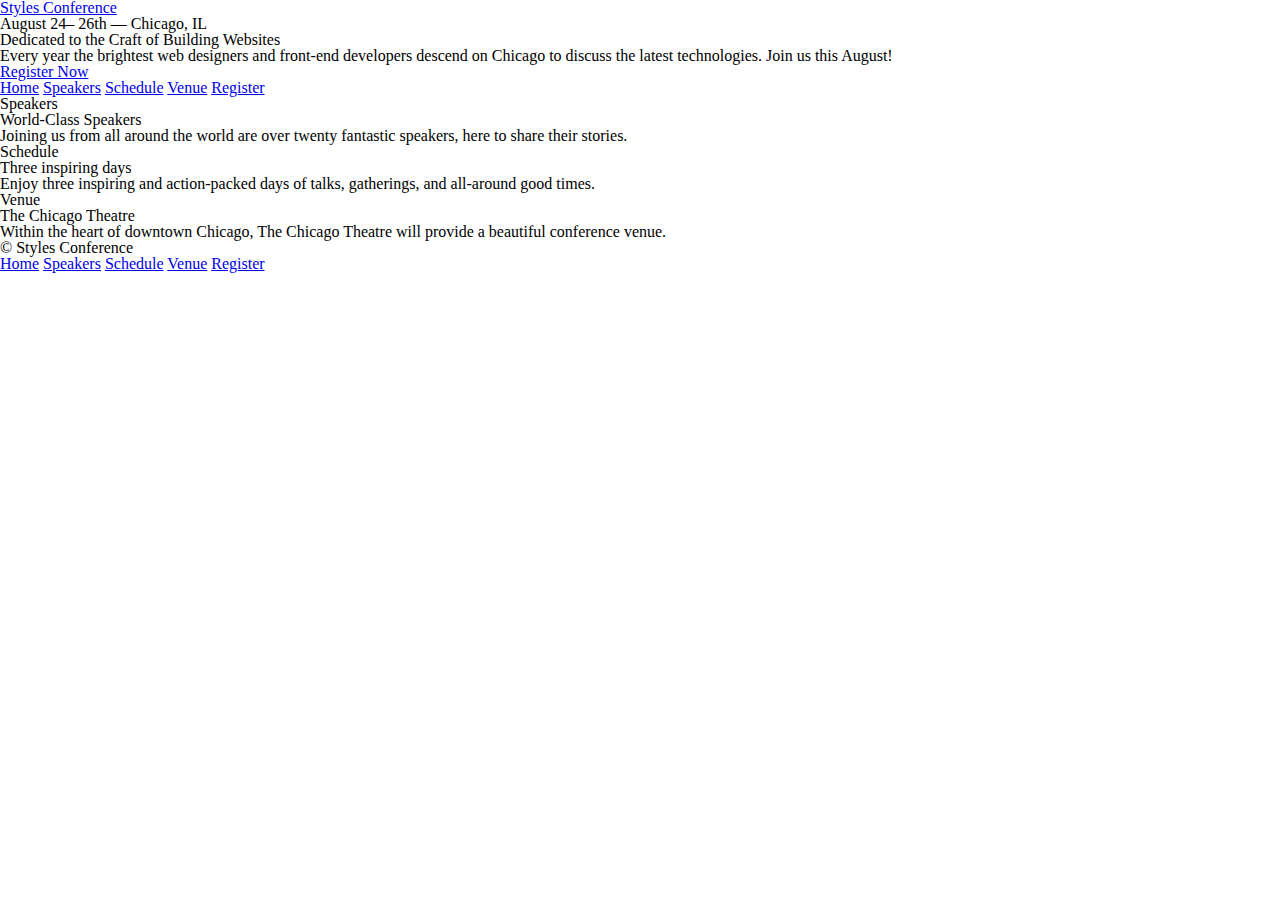
==== index.html @ 4da67114 "feb 13" ====
<!DOCTYPE html>
<html lang="en">
    <head>
        <meta charset="utf-8">
        <title>Styles Conference</title>
        <link rel="stylesheet" href="assets/stylesheets/main.css">
    </head>
    <body>
        <header>
            <h1>
                <a href="index.html">Styles Conference</a>
            </h1>
            <h3>August 24&ndash; 26th &mdash; Chicago, IL</h3>

            <section>
                <h2>Dedicated to the Craft of Building Websites</h2>
                <p>Every year the brightest web designers and front-end developers descend on Chicago to discuss the latest technologies. Join us this August!</p>
                <a href="register.html">Register Now</a>
            </section>
            <nav>
                <a href="index.html">Home</a>
                <a href="speakers.html">Speakers</a>
                <a href="schedule.html">Schedule</a>
                <a href="venue.html">Venue</a>
                <a href="register.html">Register</a>
            </nav>
        </header>

        <section>
            <section>
                <h5>Speakers</h5>
                <h3>World-Class Speakers</h3>
                <p>Joining us from all around the world are over twenty fantastic speakers, here to share their stories.</p>
            </section>
            <section>
                <h5>Schedule</h5>
                <h3>Three inspiring days</h3>
                <p>Enjoy three inspiring and action-packed days of talks, gatherings, and all-around good times.</p>
            </section>
            <section>
                <h5>Venue</h5>
                <h3>The Chicago Theatre</h3>
                <p>Within the heart of downtown Chicago, The Chicago Theatre will provide a beautiful conference venue.</p>
            </section>
        </section>
        <footer>
            <small>&copy; Styles Conference</small>
            <nav>
                <a href="index.html">Home</a>
                <a href="speakers.html">Speakers</a>
                <a href="schedule.html">Schedule</a>
                <a href="venue.html">Venue</a>
                <a href="register.html">Register</a>
            </nav>
        </footer>

    </body>
</html>
---- assets/stylesheets/main.css ----
/* http://meyerweb.com/eric/tools/css/reset/ 2. v2.0 | 20110126
  License: none (public domain)
*/

html, body, div, span, applet, object, iframe,
h1, h2, h3, h4, h5, h6, p, blockquote, pre,
a, abbr, acronym, address, big, cite, code,
del, dfn, em, img, ins, kbd, q, s, samp,
small, strike, strong, sub, sup, tt, var,
b, u, i, center,
dl, dt, dd, ol, ul, li,
fieldset, form, label, legend,
table, caption, tbody, tfoot, thead, tr, th, td,
article, aside, canvas, details, embed,
figure, figcaption, footer, header, hgroup,
menu, nav, output, ruby, section, summary,
time, mark, audio, video {
  margin: 0;
  padding: 0;
  border: 0;
  font-size: 100%;
  font: inherit;
  vertical-align: baseline;
}
/* HTML5 display-role reset for older browsers */
article, aside, details, figcaption, figure,
footer, header, hgroup, menu, nav, section {
  display: block;
}
body {
  line-height: 1;
}
ol, ul {
  list-style: none;
}
blockquote, q {
  quotes: none;
}
blockquote:before, blockquote:after,
q:before, q:after {
  content: '';
  content: none;
}
table {
  border-collapse: collapse;
  border-spacing: 0;
}
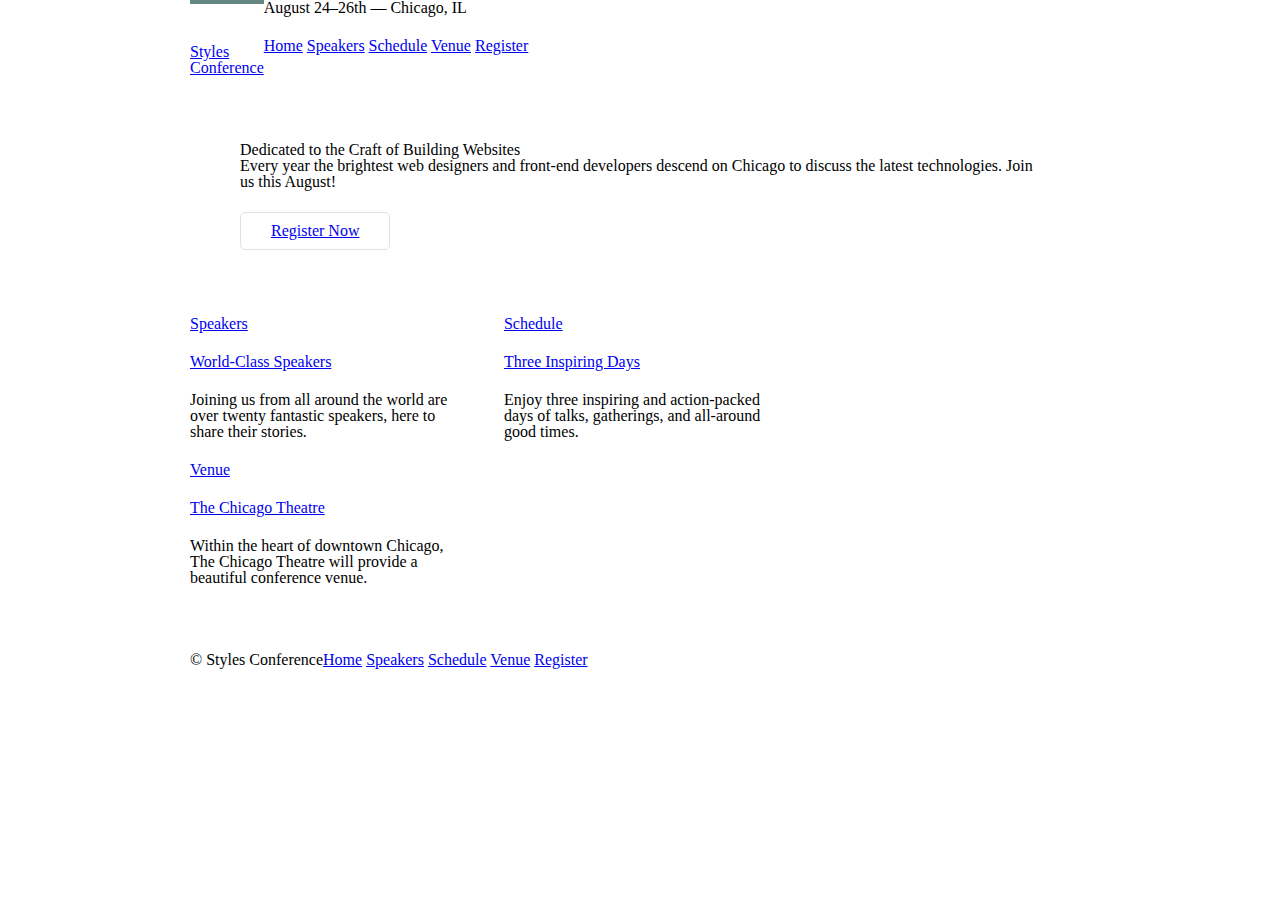
==== commit e8f10389: "march 18" ====
--- a/index.html
+++ b/index.html
@@ -1,58 +1,79 @@
 <!DOCTYPE html>
 <html lang="en">
-    <head>
-        <meta charset="utf-8">
-        <title>Styles Conference</title>
-        <link rel="stylesheet" href="assets/stylesheets/main.css">
-    </head>
-    <body>
-        <header>
-            <h1>
-                <a href="index.html">Styles Conference</a>
-            </h1>
-            <h3>August 24&ndash; 26th &mdash; Chicago, IL</h3>
+  <head>
+    <meta charset="utf-8" />
+    <title>Styles Conference</title>
+    <link rel="stylesheet" href="assets/stylesheets/main.css" />
+  </head>
+  <body>
+    <header class="container group">
+      <h1 class="logo">
+        <a href="index.html"
+          >Styles <br />
+          Conference</a
+        >
+      </h1>
+      <h3>August 24&ndash;26th &mdash; Chicago, IL</h3>
+      <nav>
+        <a href="index.html">Home</a>
+        <a href="speakers.html">Speakers</a>
+        <a href="schedule.html">Schedule</a>
+        <a href="venue.html">Venue</a>
+        <a href="register.html">Register</a>
+      </nav>
+    </header>
 
-            <section>
-                <h2>Dedicated to the Craft of Building Websites</h2>
-                <p>Every year the brightest web designers and front-end developers descend on Chicago to discuss the latest technologies. Join us this August!</p>
-                <a href="register.html">Register Now</a>
-            </section>
-            <nav>
-                <a href="index.html">Home</a>
-                <a href="speakers.html">Speakers</a>
-                <a href="schedule.html">Schedule</a>
-                <a href="venue.html">Venue</a>
-                <a href="register.html">Register</a>
-            </nav>
-        </header>
+    <section class="hero container">
+      <h2>Dedicated to the Craft of Building Websites</h2>
+      <p>
+        Every year the brightest web designers and front-end developers descend
+        on Chicago to discuss the latest technologies. Join us this August!
+      </p>
+      <a class="btn btn-alt" href="register.html">Register Now</a>
+    </section>
 
-        <section>
-            <section>
-                <h5>Speakers</h5>
-                <h3>World-Class Speakers</h3>
-                <p>Joining us from all around the world are over twenty fantastic speakers, here to share their stories.</p>
-            </section>
-            <section>
-                <h5>Schedule</h5>
-                <h3>Three inspiring days</h3>
-                <p>Enjoy three inspiring and action-packed days of talks, gatherings, and all-around good times.</p>
-            </section>
-            <section>
-                <h5>Venue</h5>
-                <h3>The Chicago Theatre</h3>
-                <p>Within the heart of downtown Chicago, The Chicago Theatre will provide a beautiful conference venue.</p>
-            </section>
-        </section>
-        <footer>
-            <small>&copy; Styles Conference</small>
-            <nav>
-                <a href="index.html">Home</a>
-                <a href="speakers.html">Speakers</a>
-                <a href="schedule.html">Schedule</a>
-                <a href="venue.html">Venue</a>
-                <a href="register.html">Register</a>
-            </nav>
-        </footer>
+    <section class="grid">
+      <section class="col-1-3">
+        <a href="speakers.html">
+          <h5>Speakers</h5>
+          <h3>World-Class Speakers</h3>
+        </a>
+        <p>
+          Joining us from all around the world are over twenty fantastic
+          speakers, here to share their stories.
+        </p>
+      </section>
+      <section class="col-1-3">
+        <a href="schedule.html">
+          <h5>Schedule</h5>
+          <h3>Three Inspiring Days</h3>
+        </a>
+        <p>
+          Enjoy three inspiring and action-packed days of talks, gatherings, and
+          all-around good times.
+        </p>
+      </section>
+      <section class="col-1-3">
+        <a href="venue.html">
+          <h5>Venue</h5>
+          <h3>The Chicago Theatre</h3>
+        </a>
+        <p>
+          Within the heart of downtown Chicago, The Chicago Theatre will provide
+          a beautiful conference venue.
+        </p>
+      </section>
+    </section>
 
-    </body>
+    <footer class="primary-footer container group">
+      <small>&copy; Styles Conference</small>
+      <nav>
+        <a href="index.html">Home</a>
+        <a href="speakers.html">Speakers</a>
+        <a href="schedule.html">Schedule</a>
+        <a href="venue.html">Venue</a>
+        <a href="register.html">Register</a>
+      </nav>
+    </footer>
+  </body>
 </html>
--- a/assets/stylesheets/main.css
+++ b/assets/stylesheets/main.css
@@ -1,20 +1,84 @@
-/* http://meyerweb.com/eric/tools/css/reset/ 2. v2.0 | 20110126
-  License: none (public domain)
-*/
-
-html, body, div, span, applet, object, iframe,
-h1, h2, h3, h4, h5, h6, p, blockquote, pre,
-a, abbr, acronym, address, big, cite, code,
-del, dfn, em, img, ins, kbd, q, s, samp,
-small, strike, strong, sub, sup, tt, var,
-b, u, i, center,
-dl, dt, dd, ol, ul, li,
-fieldset, form, label, legend,
-table, caption, tbody, tfoot, thead, tr, th, td,
-article, aside, canvas, details, embed,
-figure, figcaption, footer, header, hgroup,
-menu, nav, output, ruby, section, summary,
-time, mark, audio, video {
+html,
+body,
+div,
+span,
+applet,
+object,
+iframe,
+h1,
+h2,
+h3,
+h4,
+h5,
+h6,
+p,
+blockquote,
+pre,
+a,
+abbr,
+acronym,
+address,
+big,
+cite,
+code,
+del,
+dfn,
+em,
+img,
+ins,
+kbd,
+q,
+s,
+samp,
+small,
+strike,
+strong,
+sub,
+sup,
+tt,
+var,
+b,
+u,
+i,
+center,
+dl,
+dt,
+dd,
+ol,
+ul,
+li,
+fieldset,
+form,
+label,
+legend,
+table,
+caption,
+tbody,
+tfoot,
+thead,
+tr,
+th,
+td,
+article,
+aside,
+canvas,
+details,
+embed,
+figure,
+figcaption,
+footer,
+header,
+hgroup,
+menu,
+nav,
+output,
+ruby,
+section,
+summary,
+time,
+mark,
+audio,
+video {
   margin: 0;
   padding: 0;
   border: 0;
@@ -22,26 +86,112 @@
   font: inherit;
   vertical-align: baseline;
 }
-/* HTML5 display-role reset for older browsers */
-article, aside, details, figcaption, figure,
-footer, header, hgroup, menu, nav, section {
+article,
+aside,
+details,
+figcaption,
+figure,
+footer,
+header,
+hgroup,
+menu,
+nav,
+section {
   display: block;
 }
 body {
   line-height: 1;
 }
-ol, ul {
+ol,
+ul {
   list-style: none;
 }
-blockquote, q {
+blockquote,
+q {
   quotes: none;
 }
-blockquote:before, blockquote:after,
-q:before, q:after {
-  content: '';
+blockquote:before,
+blockquote:after,
+q:before,
+q:after {
+  content: "";
   content: none;
 }
 table {
   border-collapse: collapse;
   border-spacing: 0;
-}+}
+*,
+*:before,
+*:after {
+  box-sizing: border-box;
+}
+.container,
+.grid {
+  margin: 0 auto;
+  width: 960px;
+}
+.container {
+  padding-left: 30px;
+  padding-right: 30px;
+}
+.grid,
+.col-1-3,
+.col-2-3 {
+  padding-left: 15px;
+  padding-right: 15px;
+}
+.col-1-3,
+.col-2-3 {
+  display: inline-block;
+  vertical-align: top;
+}
+.col-1-3 {
+  width: 33.33%;
+}
+.col-2-3 {
+  width: 66.66%;
+}
+.group:before,
+.group:after {
+  content: "";
+  display: table;
+}
+.group:after {
+  clear: both;
+}
+.group {
+  clear: both;
+  *zoom: 1;
+}
+h1,
+h3,
+h4,
+h5,
+p {
+  margin-bottom: 22px;
+}
+.btn {
+  border-radius: 5px;
+  display: inline-block;
+  margin: 0;
+}
+.btn-alt {
+  border: 1px solid #dfe2e5;
+  padding: 10px 30px;
+}
+.logo {
+  border-top: 4px solid #648880;
+  float: left;
+  padding: 40px 0 22px;
+}
+.primary-footer {
+  padding-bottom: 44px;
+  padding-top: 44px;
+}
+.primary-footer small {
+  float: left;
+}
+.hero {
+  padding: 22px 80px 66px;
+}
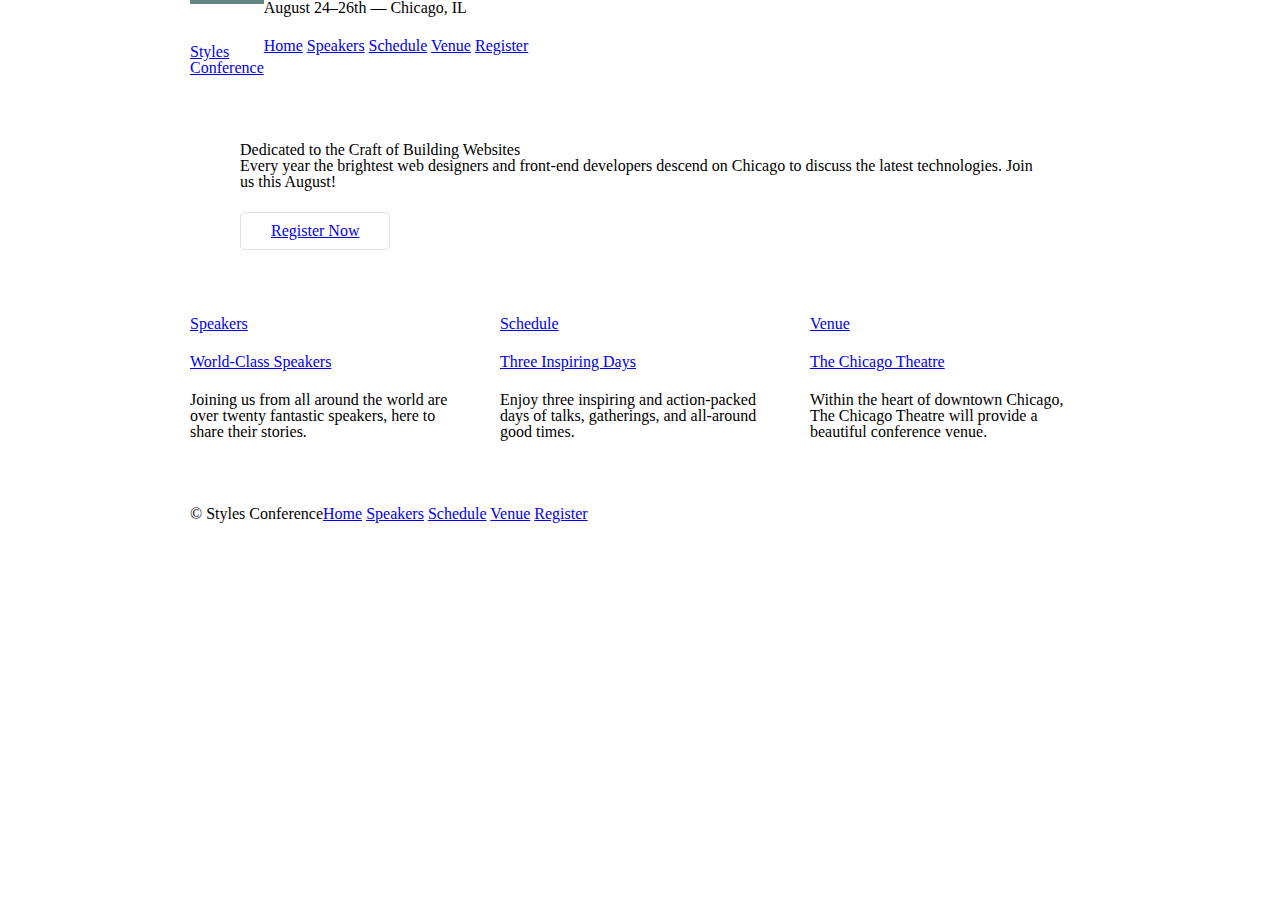
==== commit 96c21b39: "march 18" ====
--- a/index.html
+++ b/index.html
@@ -1,19 +1,24 @@
 <!DOCTYPE html>
 <html lang="en">
+
   <head>
-    <meta charset="utf-8" />
+    <meta charset="utf-8">
     <title>Styles Conference</title>
-    <link rel="stylesheet" href="assets/stylesheets/main.css" />
+    <link rel="stylesheet" href="assets/stylesheets/main.css">
   </head>
+
   <body>
+
+    <!-- Header -->
+
     <header class="container group">
+
       <h1 class="logo">
-        <a href="index.html"
-          >Styles <br />
-          Conference</a
-        >
+        <a href="index.html">Styles <br> Conference</a>
       </h1>
+
       <h3>August 24&ndash;26th &mdash; Chicago, IL</h3>
+
       <nav>
         <a href="index.html">Home</a>
         <a href="speakers.html">Speakers</a>
@@ -21,52 +26,63 @@
         <a href="venue.html">Venue</a>
         <a href="register.html">Register</a>
       </nav>
+
     </header>
 
+    <!-- Hero -->
+
     <section class="hero container">
+
       <h2>Dedicated to the Craft of Building Websites</h2>
-      <p>
-        Every year the brightest web designers and front-end developers descend
-        on Chicago to discuss the latest technologies. Join us this August!
-      </p>
+
+      <p>Every year the brightest web designers and front-end developers descend on Chicago to discuss the latest technologies. Join us this August!</p>
+
       <a class="btn btn-alt" href="register.html">Register Now</a>
+
     </section>
 
+    <!-- Teasers -->
+
     <section class="grid">
+
+      <!-- Speakers -->
+
       <section class="col-1-3">
         <a href="speakers.html">
           <h5>Speakers</h5>
           <h3>World-Class Speakers</h3>
         </a>
-        <p>
-          Joining us from all around the world are over twenty fantastic
-          speakers, here to share their stories.
-        </p>
-      </section>
-      <section class="col-1-3">
+        <p>Joining us from all around the world are over twenty fantastic speakers, here to share their stories.</p>
+      </section><!--
+
+      Schedule
+
+      --><section class="col-1-3">
         <a href="schedule.html">
           <h5>Schedule</h5>
           <h3>Three Inspiring Days</h3>
         </a>
-        <p>
-          Enjoy three inspiring and action-packed days of talks, gatherings, and
-          all-around good times.
-        </p>
-      </section>
-      <section class="col-1-3">
+        <p>Enjoy three inspiring and action-packed days of talks, gatherings, and all-around good times.</p>
+      </section><!--
+
+      Venue
+
+      --><section class="col-1-3">
         <a href="venue.html">
           <h5>Venue</h5>
           <h3>The Chicago Theatre</h3>
         </a>
-        <p>
-          Within the heart of downtown Chicago, The Chicago Theatre will provide
-          a beautiful conference venue.
-        </p>
+        <p>Within the heart of downtown Chicago, The Chicago Theatre will provide a beautiful conference venue.</p>
       </section>
+
     </section>
 
+    <!-- Footer -->
+
     <footer class="primary-footer container group">
+
       <small>&copy; Styles Conference</small>
+
       <nav>
         <a href="index.html">Home</a>
         <a href="speakers.html">Speakers</a>
@@ -74,6 +90,8 @@
         <a href="venue.html">Venue</a>
         <a href="register.html">Register</a>
       </nav>
+
     </footer>
+
   </body>
-</html>
+</html>--- a/assets/stylesheets/main.css
+++ b/assets/stylesheets/main.css
@@ -1,84 +1,21 @@
-html,
-body,
-div,
-span,
-applet,
-object,
-iframe,
-h1,
-h2,
-h3,
-h4,
-h5,
-h6,
-p,
-blockquote,
-pre,
-a,
-abbr,
-acronym,
-address,
-big,
-cite,
-code,
-del,
-dfn,
-em,
-img,
-ins,
-kbd,
-q,
-s,
-samp,
-small,
-strike,
-strong,
-sub,
-sup,
-tt,
-var,
-b,
-u,
-i,
-center,
-dl,
-dt,
-dd,
-ol,
-ul,
-li,
-fieldset,
-form,
-label,
-legend,
-table,
-caption,
-tbody,
-tfoot,
-thead,
-tr,
-th,
-td,
-article,
-aside,
-canvas,
-details,
-embed,
-figure,
-figcaption,
-footer,
-header,
-hgroup,
-menu,
-nav,
-output,
-ruby,
-section,
-summary,
-time,
-mark,
-audio,
-video {
+/* http://meyerweb.com/eric/tools/css/reset/
+   v2.0 | 20110126
+   License: none (public domain)
+*/
+
+html, body, div, span, applet, object, iframe,
+h1, h2, h3, h4, h5, h6, p, blockquote, pre,
+a, abbr, acronym, address, big, cite, code,
+del, dfn, em, img, ins, kbd, q, s, samp,
+small, strike, strong, sub, sup, tt, var,
+b, u, i, center,
+dl, dt, dd, ol, ul, li,
+fieldset, form, label, legend,
+table, caption, tbody, tfoot, thead, tr, th, td,
+article, aside, canvas, details, embed,
+figure, figcaption, footer, header, hgroup,
+menu, nav, output, ruby, section, summary,
+time, mark, audio, video {
   margin: 0;
   padding: 0;
   border: 0;
@@ -86,45 +23,42 @@
   font: inherit;
   vertical-align: baseline;
 }
-article,
-aside,
-details,
-figcaption,
-figure,
-footer,
-header,
-hgroup,
-menu,
-nav,
-section {
+/* HTML5 display-role reset for older browsers */
+article, aside, details, figcaption, figure,
+footer, header, hgroup, menu, nav, section {
   display: block;
 }
 body {
   line-height: 1;
 }
-ol,
-ul {
+ol, ul {
   list-style: none;
 }
-blockquote,
-q {
+blockquote, q {
   quotes: none;
 }
-blockquote:before,
-blockquote:after,
-q:before,
-q:after {
-  content: "";
+blockquote:before, blockquote:after,
+q:before, q:after {
+  content: '';
   content: none;
 }
 table {
   border-collapse: collapse;
   border-spacing: 0;
 }
+
+/*
+  ========================================
+  Grid
+  ========================================
+*/
+
 *,
 *:before,
 *:after {
-  box-sizing: border-box;
+  -webkit-box-sizing: border-box;
+     -moz-box-sizing: border-box;
+          box-sizing: border-box;
 }
 .container,
 .grid {
@@ -142,7 +76,7 @@
   padding-right: 15px;
 }
 .col-1-3,
-.col-2-3 {
+.col-2-3  {
   display: inline-block;
   vertical-align: top;
 }
@@ -152,6 +86,13 @@
 .col-2-3 {
   width: 66.66%;
 }
+
+/*
+  ========================================
+  Clearfix
+  ========================================
+*/
+
 .group:before,
 .group:after {
   content: "";
@@ -164,13 +105,23 @@
   clear: both;
   *zoom: 1;
 }
-h1,
-h3,
-h4,
-h5,
-p {
+
+/*
+  ========================================
+  Typography
+  ========================================
+*/
+
+h1, h3, h4, h5, p {
   margin-bottom: 22px;
 }
+
+/*
+  ========================================
+  Buttons
+  ========================================
+*/
+
 .btn {
   border-radius: 5px;
   display: inline-block;
@@ -180,11 +131,25 @@
   border: 1px solid #dfe2e5;
   padding: 10px 30px;
 }
+
+/*
+  ========================================
+  Primary header
+  ========================================
+*/
+
 .logo {
   border-top: 4px solid #648880;
   float: left;
-  padding: 40px 0 22px;
+  padding: 40px 0 22px 0;
 }
+
+/*
+  ========================================
+  Primary footer
+  ========================================
+*/
+
 .primary-footer {
   padding-bottom: 44px;
   padding-top: 44px;
@@ -192,6 +157,14 @@
 .primary-footer small {
   float: left;
 }
+
+/*
+  ========================================
+  Home
+  ========================================
+*/
+
 .hero {
-  padding: 22px 80px 66px;
+  padding: 22px 80px 66px 80px;
 }
+
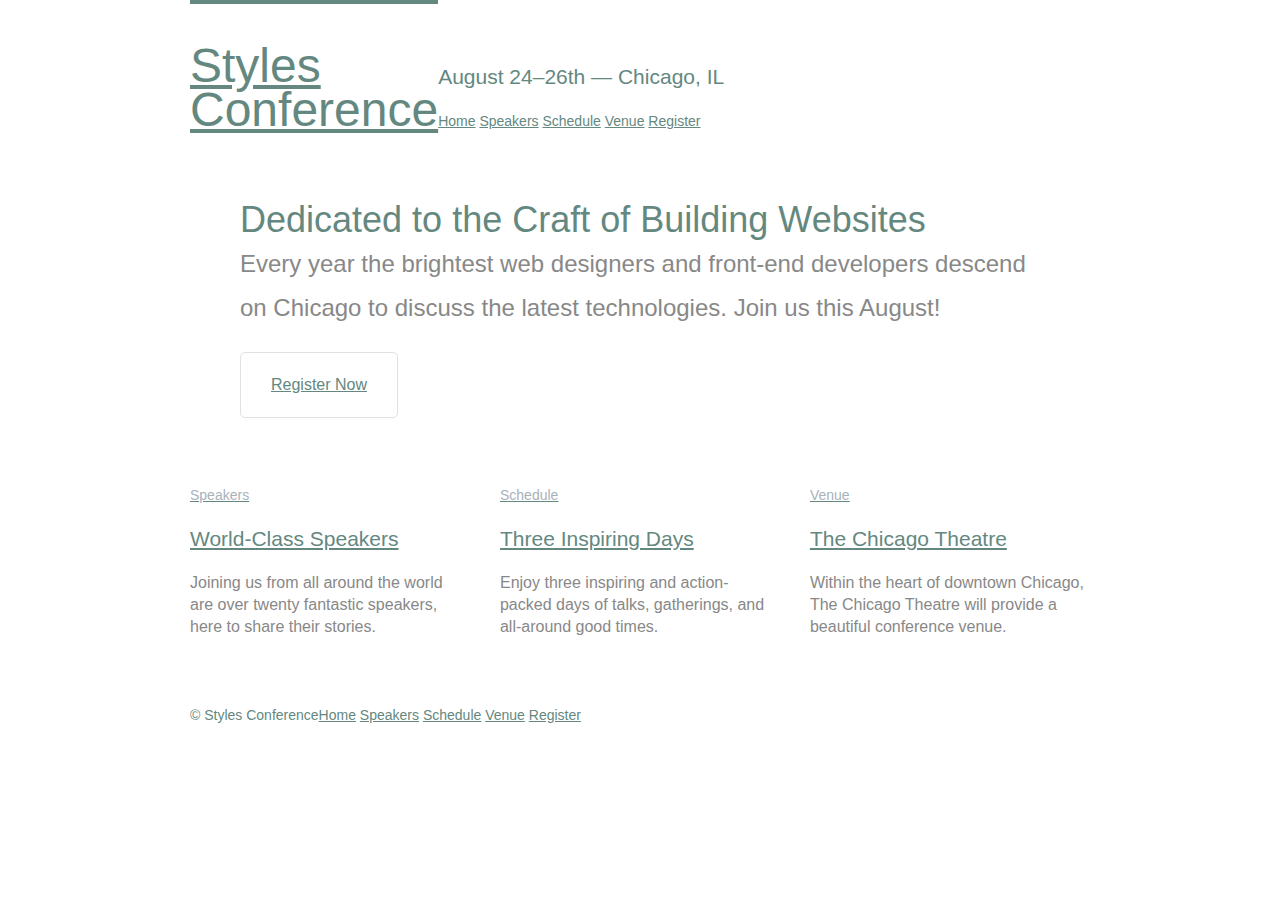
==== commit fd534023: "march-22" ====
--- a/index.html
+++ b/index.html
@@ -17,9 +17,9 @@
         <a href="index.html">Styles <br> Conference</a>
       </h1>
 
-      <h3>August 24&ndash;26th &mdash; Chicago, IL</h3>
+      <h3 class="tagline">August 24&ndash;26th &mdash; Chicago, IL</h3>
 
-      <nav>
+      <nav class="primary-nav">
         <a href="index.html">Home</a>
         <a href="speakers.html">Speakers</a>
         <a href="schedule.html">Schedule</a>
@@ -47,7 +47,7 @@
 
       <!-- Speakers -->
 
-      <section class="col-1-3">
+      <section class="teaser col-1-3">
         <a href="speakers.html">
           <h5>Speakers</h5>
           <h3>World-Class Speakers</h3>
@@ -57,7 +57,7 @@
 
       Schedule
 
-      --><section class="col-1-3">
+      --><section class="teaser col-1-3">
         <a href="schedule.html">
           <h5>Schedule</h5>
           <h3>Three Inspiring Days</h3>
@@ -67,7 +67,7 @@
 
       Venue
 
-      --><section class="col-1-3">
+      --><section class="teaser col-1-3">
         <a href="venue.html">
           <h5>Venue</h5>
           <h3>The Chicago Theatre</h3>
--- a/assets/stylesheets/main.css
+++ b/assets/stylesheets/main.css
@@ -46,6 +46,16 @@
   border-collapse: collapse;
   border-spacing: 0;
 }
+/*
+  ========================================
+  Custom styles
+  ========================================
+*/
+body {
+  color: #888;
+  font: 300 16px/22px "Open Sans", "Helvetica Neue", Helvetica, Arial, sans-serif;
+}
+
 
 /*
   ========================================
@@ -115,7 +125,50 @@
 h1, h3, h4, h5, p {
   margin-bottom: 22px;
 }
-
+h1, h2, h3, h4 {
+  color: #648880;
+}
+
+h1 {
+  font-size: 36px;
+  line-height: 44px;
+}
+h2 {
+  font-size: 24px;
+  line-height: 44px;
+}
+h3 {
+  font-size: 21px;
+}
+h4 {
+  font-size: 18px;
+}
+h5 {
+  color: #a9b2b9;
+  font-size: 14px;
+  font-weight: 400;
+}
+strong {
+  font-weight: 400;
+}
+cite, em {
+  font-style: italic;
+}
+.teaser a:hover h3 {
+  color: #a9b2b9;
+}
+/*
+  ========================================
+  Links
+  ========================================
+*/
+
+a:hover {
+  color: #a9b2b9;
+}
+a {
+  color: #648880;
+}
 /*
   ========================================
   Buttons
@@ -141,9 +194,17 @@
 .logo {
   border-top: 4px solid #648880;
   float: left;
+  font-size: 48px;
+  line-height: 44px;
   padding: 40px 0 22px 0;
 }
 
+.tagline{margin:66px 0 22px 0}
+
+.primary-nav{
+  font-size: 14px;
+  font-weight: 400;
+}
 /*
   ========================================
   Primary footer
@@ -151,11 +212,14 @@
 */
 
 .primary-footer {
+  color: #648880;
+  font-size: 14px;
   padding-bottom: 44px;
   padding-top: 44px;
 }
 .primary-footer small {
   float: left;
+  font-weight: 400;
 }
 
 /*
@@ -165,6 +229,14 @@
 */
 
 .hero {
+  line-height: 44px;
   padding: 22px 80px 66px 80px;
 }
 
+.hero h2{
+  font-size: 36px;
+}
+
+.hero p{
+  font-size: 24px;
+}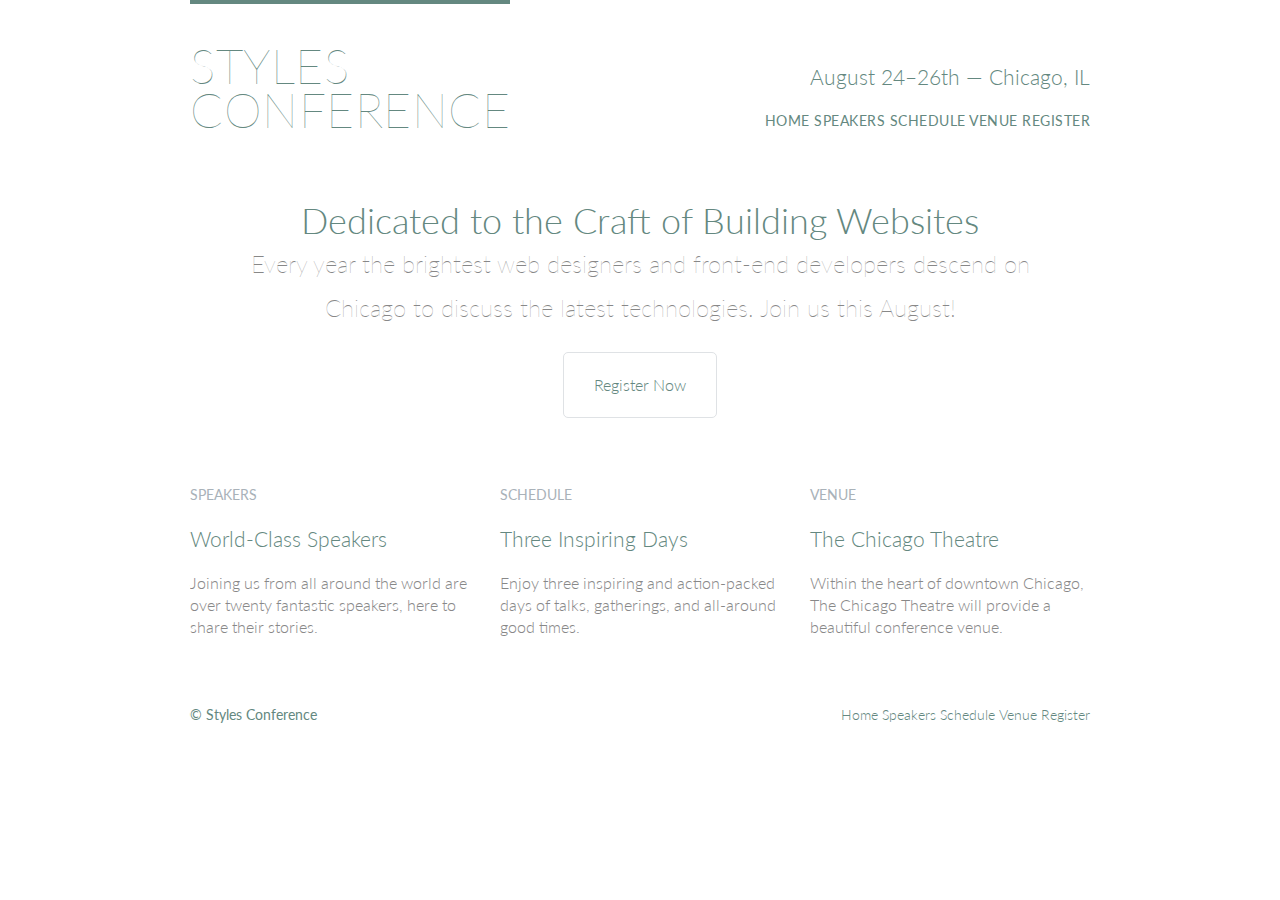
==== commit e17684a4: "april-2" ====
--- a/index.html
+++ b/index.html
@@ -5,6 +5,8 @@
     <meta charset="utf-8">
     <title>Styles Conference</title>
     <link rel="stylesheet" href="assets/stylesheets/main.css">
+    <link rel="stylesheet"
+    href="http://fonts.googleapis.com/css?family=Lato:100,300,400">
   </head>
 
   <body>
@@ -19,7 +21,7 @@
 
       <h3 class="tagline">August 24&ndash;26th &mdash; Chicago, IL</h3>
 
-      <nav class="primary-nav">
+      <nav class="nav primary-nav">
         <a href="index.html">Home</a>
         <a href="speakers.html">Speakers</a>
         <a href="schedule.html">Schedule</a>
@@ -83,7 +85,7 @@
 
       <small>&copy; Styles Conference</small>
 
-      <nav>
+      <nav class="nav">
         <a href="index.html">Home</a>
         <a href="speakers.html">Speakers</a>
         <a href="schedule.html">Schedule</a>
--- a/assets/stylesheets/main.css
+++ b/assets/stylesheets/main.css
@@ -53,7 +53,7 @@
 */
 body {
   color: #888;
-  font: 300 16px/22px "Open Sans", "Helvetica Neue", Helvetica, Arial, sans-serif;
+  font: 300 16px/22px "Lato", "Open Sans", "Helvetica Neue", Helvetica, Arial, sans-serif;
 }
 
 
@@ -147,6 +147,7 @@
   color: #a9b2b9;
   font-size: 14px;
   font-weight: 400;
+  text-transform: uppercase
 }
 strong {
   font-weight: 400;
@@ -168,7 +169,13 @@
 }
 a {
   color: #648880;
-}
+  text-decoration: none;
+}
+
+p a {
+  border-bottom: 1px solid #dfe2e5;
+}
+
 /*
   ========================================
   Buttons
@@ -195,16 +202,32 @@
   border-top: 4px solid #648880;
   float: left;
   font-size: 48px;
+  font-weight: 100;
+  letter-spacing: .5px;
   line-height: 44px;
   padding: 40px 0 22px 0;
-}
-
-.tagline{margin:66px 0 22px 0}
+  text-transform: uppercase;
+}
+
+.tagline{
+  margin:66px 0 22px 0;
+  text-align: right;
+}
 
 .primary-nav{
   font-size: 14px;
   font-weight: 400;
-}
+  letter-spacing: .5px;
+  text-transform: uppercase;
+}
+/*
+  ========================================
+  Navigation
+  ========================================
+*/
+
+.nav {text-align: right;}
+
 /*
   ========================================
   Primary footer
@@ -231,6 +254,7 @@
 .hero {
   line-height: 44px;
   padding: 22px 80px 66px 80px;
+  text-align: center;
 }
 
 .hero h2{
@@ -239,4 +263,5 @@
 
 .hero p{
   font-size: 24px;
+  font-weight: 100;
 }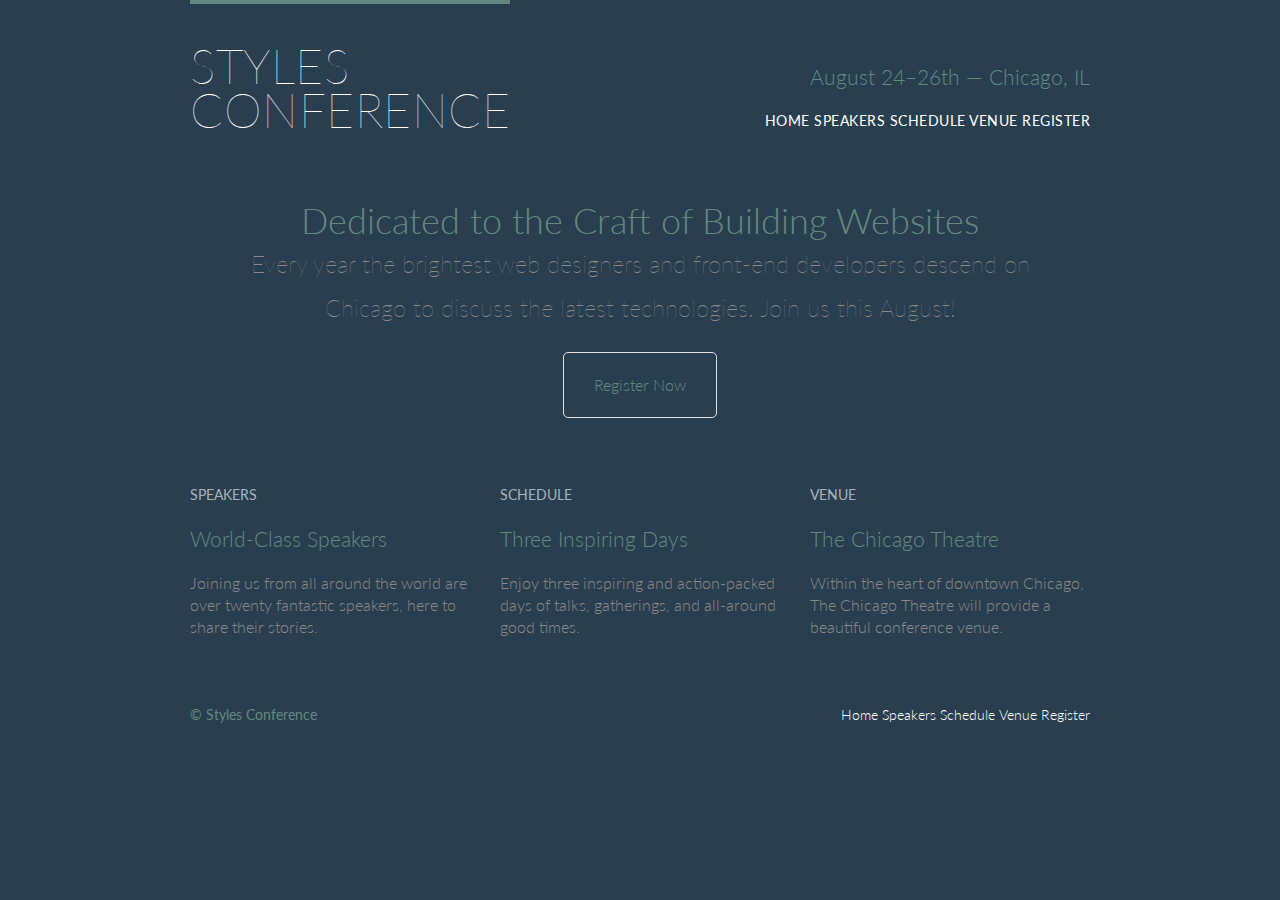
==== commit d0e6577d: "4/8" ====
--- a/index.html
+++ b/index.html
@@ -13,7 +13,7 @@
 
     <!-- Header -->
 
-    <header class="container group">
+    <header class="primary-header container group">
 
       <h1 class="logo">
         <a href="index.html">Styles <br> Conference</a>
--- a/assets/stylesheets/main.css
+++ b/assets/stylesheets/main.css
@@ -30,6 +30,9 @@
 }
 body {
   line-height: 1;
+  background: #293f50;
+  color: #888;
+  font: 300 16px/22px "Lato", "Open Sans", "Helvetica Neue", Helvetica, Arial, sans-serif;
 }
 ol, ul {
   list-style: none;
@@ -175,6 +178,14 @@
 p a {
   border-bottom: 1px solid #dfe2e5;
 }
+.primary-header a,
+.primary-footer a {
+  color: #fff;
+}
+.primary-header a:hover,
+.primary-footer a:hover {
+  color: #648880;
+}
 
 /*
   ========================================
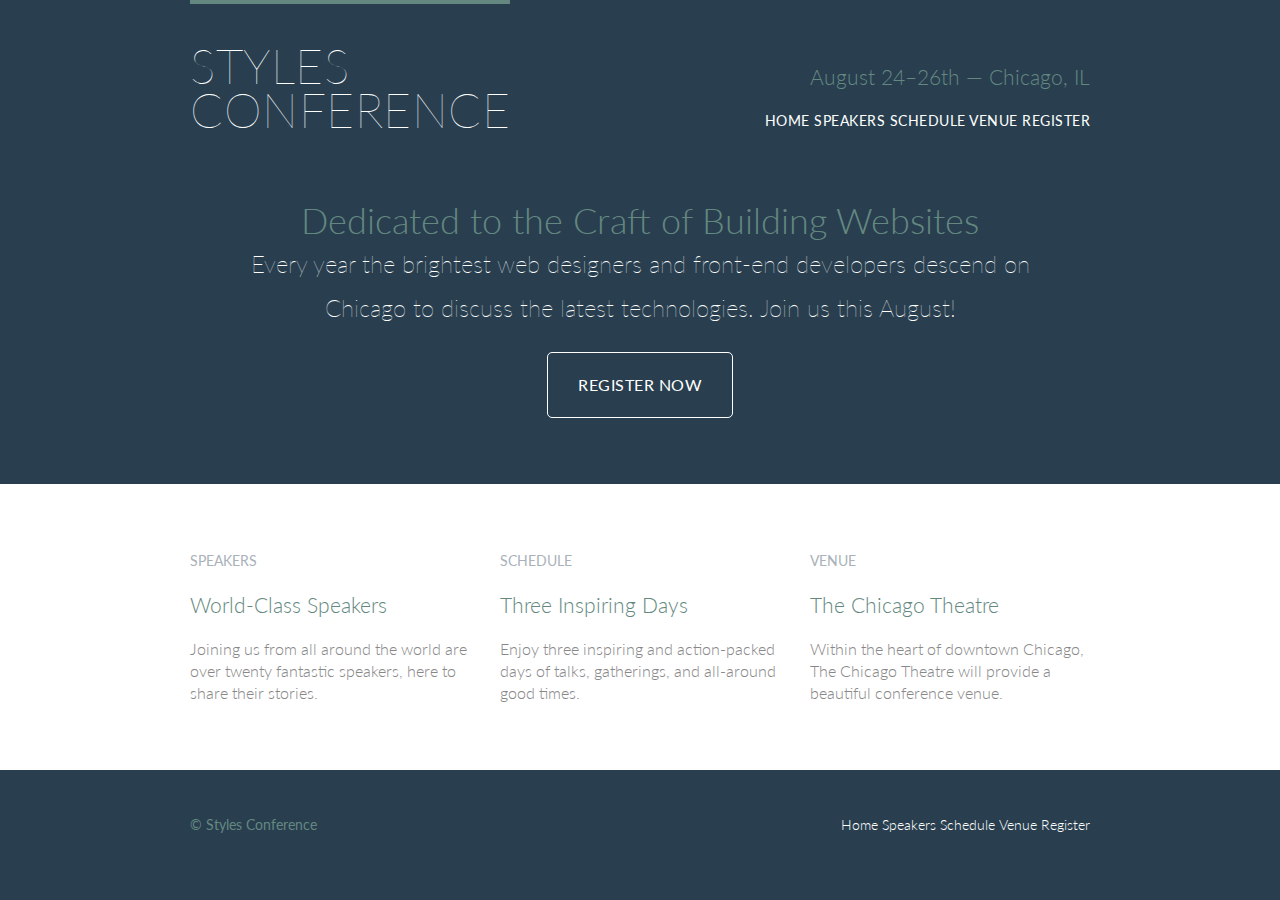
==== commit a918e60f: "4/12" ====
--- a/index.html
+++ b/index.html
@@ -44,41 +44,41 @@
     </section>
 
     <!-- Teasers -->
+    <section class="row">
+      <div class="grid">
 
-    <section class="grid">
+        <!-- Speakers -->
 
-      <!-- Speakers -->
+        <section class="teaser col-1-3">
+          <a href="speakers.html">
+            <h5>Speakers</h5>
+            <h3>World-Class Speakers</h3>
+          </a>
+          <p>Joining us from all around the world are over twenty fantastic speakers, here to share their stories.</p>
+        </section><!--
 
-      <section class="teaser col-1-3">
-        <a href="speakers.html">
-          <h5>Speakers</h5>
-          <h3>World-Class Speakers</h3>
-        </a>
-        <p>Joining us from all around the world are over twenty fantastic speakers, here to share their stories.</p>
-      </section><!--
+        Schedule
 
-      Schedule
+        --><section class="teaser col-1-3">
+          <a href="schedule.html">
+            <h5>Schedule</h5>
+            <h3>Three Inspiring Days</h3>
+          </a>
+          <p>Enjoy three inspiring and action-packed days of talks, gatherings, and all-around good times.</p>
+        </section><!--
 
-      --><section class="teaser col-1-3">
-        <a href="schedule.html">
-          <h5>Schedule</h5>
-          <h3>Three Inspiring Days</h3>
-        </a>
-        <p>Enjoy three inspiring and action-packed days of talks, gatherings, and all-around good times.</p>
-      </section><!--
+        Venue
 
-      Venue
+        --><section class="teaser col-1-3">
+          <a href="venue.html">
+            <h5>Venue</h5>
+            <h3>The Chicago Theatre</h3>
+          </a>
+          <p>Within the heart of downtown Chicago, The Chicago Theatre will provide a beautiful conference venue.</p>
+        </section>
 
-      --><section class="teaser col-1-3">
-        <a href="venue.html">
-          <h5>Venue</h5>
-          <h3>The Chicago Theatre</h3>
-        </a>
-        <p>Within the heart of downtown Chicago, The Chicago Theatre will provide a beautiful conference venue.</p>
-      </section>
-
+      </div>
     </section>
-
     <!-- Footer -->
 
     <footer class="primary-footer container group">
--- a/assets/stylesheets/main.css
+++ b/assets/stylesheets/main.css
@@ -118,7 +118,39 @@
   clear: both;
   *zoom: 1;
 }
-
+/*
+  ========================================
+  Rows
+  ========================================
+*/
+.row,
+.row-alt {
+  min-width: 960px;
+}
+.row {
+  background: #fff;
+  padding: 66px 0 44px 0;
+}
+.row-alt {
+  background: #cbe2c1;
+  background: -webkit-linear-gradient(to right, #a1d3b0, #f6f1d3);
+  background: -moz-linear-gradient(to right, #a1d3b0, #f6f1d3);
+  background: linear-gradient(to right, #a1d3b0, #f6f1d3);
+  padding: 44px 0 22px 0;
+}
+/*
+  ========================================
+  Leads
+  ========================================
+*/
+
+.lead {
+  text-align: center;
+}
+.lead p {
+  font-size: 21px;
+  line-height: 33px;
+}
 /*
   ========================================
   Typography
@@ -195,14 +227,22 @@
 
 .btn {
   border-radius: 5px;
+  color: #fff;
+  cursor: pointer;
   display: inline-block;
+  font-weight: 400;
+  letter-spacing: .5px;
   margin: 0;
+  text-transform: uppercase;
 }
 .btn-alt {
-  border: 1px solid #dfe2e5;
+  border: 1px solid #fff;
   padding: 10px 30px;
 }
-
+.btn-alt:hover {
+  background: #fff;
+  color: #648880;
+}
 /*
   ========================================
   Primary header
@@ -263,6 +303,7 @@
 */
 
 .hero {
+  color: #fff;
   line-height: 44px;
   padding: 22px 80px 66px 80px;
   text-align: center;
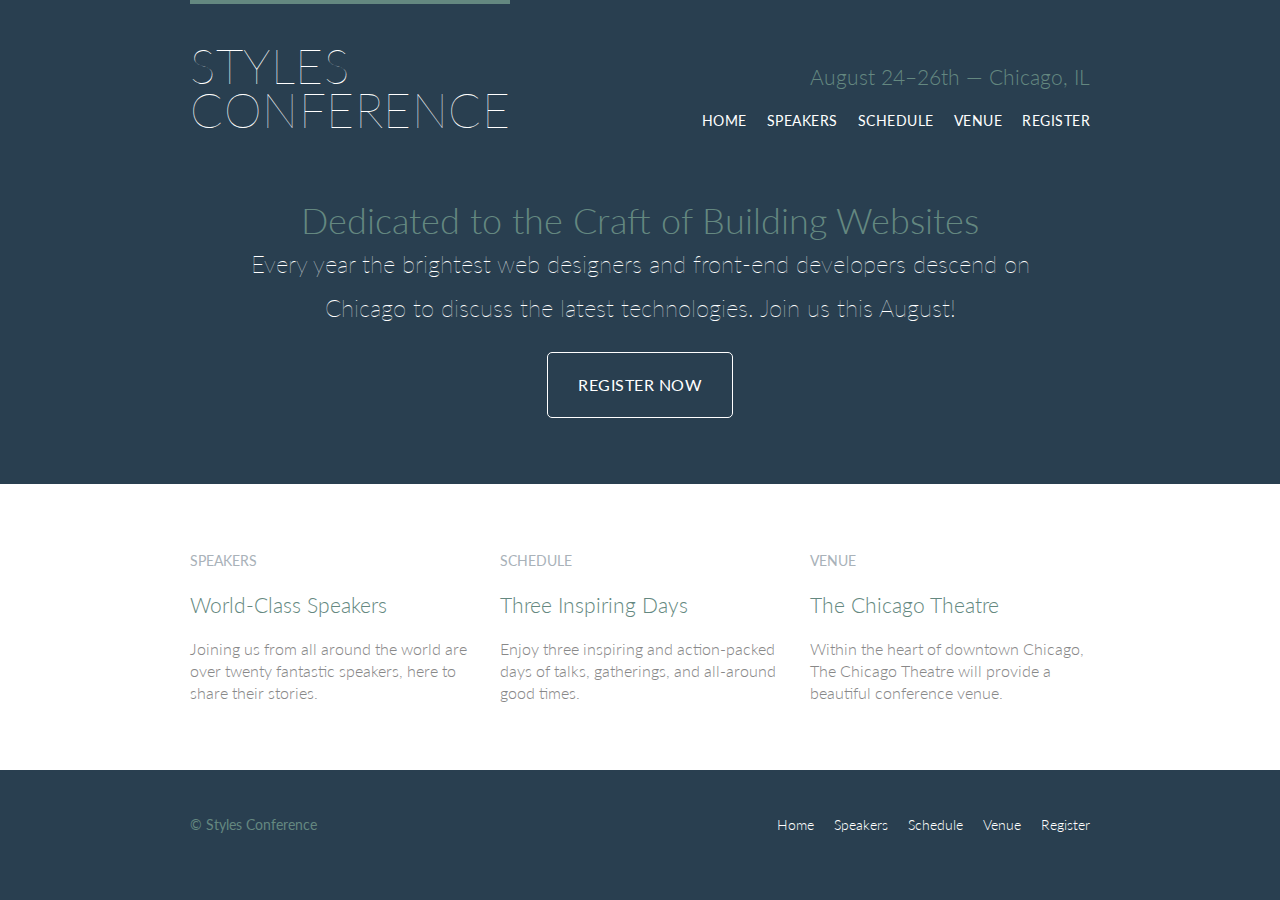
==== commit 33692b58: "4-16" ====
--- a/index.html
+++ b/index.html
@@ -22,12 +22,15 @@
       <h3 class="tagline">August 24&ndash;26th &mdash; Chicago, IL</h3>
 
       <nav class="nav primary-nav">
-        <a href="index.html">Home</a>
-        <a href="speakers.html">Speakers</a>
-        <a href="schedule.html">Schedule</a>
-        <a href="venue.html">Venue</a>
-        <a href="register.html">Register</a>
+        <ul>
+          <li><a href="index.html">Home</a></li><!--
+          --><li><a href="speakers.html">Speakers</a></li><!--
+          --><li><a href="schedule.html">Schedule</a></li><!--
+          --><li><a href="venue.html">Venue</a></li><!--
+          --><li><a href="register.html">Register</a></li>
+        </ul>
       </nav>
+      
 
     </header>
 
@@ -86,11 +89,13 @@
       <small>&copy; Styles Conference</small>
 
       <nav class="nav">
-        <a href="index.html">Home</a>
-        <a href="speakers.html">Speakers</a>
-        <a href="schedule.html">Schedule</a>
-        <a href="venue.html">Venue</a>
-        <a href="register.html">Register</a>
+        <ul>
+          <li><a href="index.html">Home</a></li><!--
+          --><li><a href="speakers.html">Speakers</a></li><!--
+          --><li><a href="schedule.html">Schedule</a></li><!--
+          --><li><a href="venue.html">Venue</a></li><!--
+          --><li><a href="register.html">Register</a></li>
+        </ul>
       </nav>
 
     </footer>
--- a/assets/stylesheets/main.css
+++ b/assets/stylesheets/main.css
@@ -279,6 +279,16 @@
 
 .nav {text-align: right;}
 
+.nav li {
+  display: inline-block;
+  margin: 0 10px;
+  vertical-align: top;
+}
+.nav li:last-child {
+  margin-right: 0;
+}
+
+
 /*
   ========================================
   Primary footer
@@ -316,4 +326,20 @@
 .hero p{
   font-size: 24px;
   font-weight: 100;
-}+}
+/*
+  ========================================
+  Speakers
+  ========================================
+*/
+  
+.speaker-info {
+  border: 1px solid #dfe2e5;
+  border-radius: 5px;
+  margin-top: 88px;
+  padding: 22px 0;
+  text-align: center;
+}
+.speaker {
+  margin-bottom: 44px;
+}
